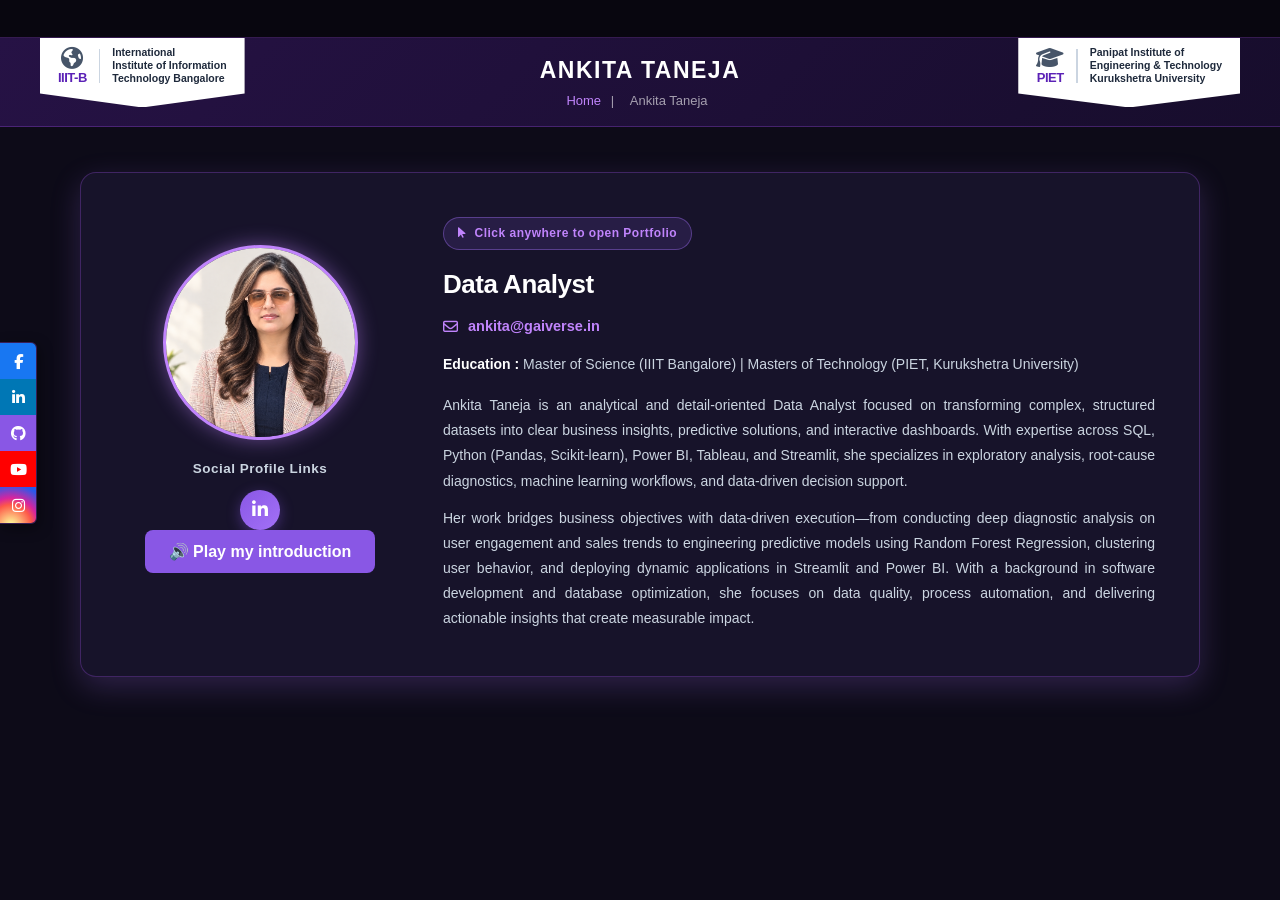
==== index.html @ 550241af "Add favicon link to index.html" ====
<!DOCTYPE html>
<html lang="en">
<head>
  <meta charset="UTF-8">
  <meta name="viewport" content="width=device-width, initial-scale=1.0">
  <title>Ankita Taneja | Student Profile</title>
  
  <!-- Font Awesome Icons -->
  <link rel="stylesheet" href="https://cdnjs.cloudflare.com/ajax/libs/font-awesome/6.5.0/css/all.min.css">
  <link rel="icon" type="image/png" href="logo.png">
  <style>
    /* ==========================================================================
       01. Global Variables & Color Palette (Deep Purple & White Theme)
       ========================================================================== */
    :root {
      /* Background Layers */
      --bg-primary: #0d0b18;          /* Page body background */
      --bg-surface: #17132a;          /* Main card container background */
      --bg-surface-elevated: #231b40; /* Raised elements / image wrapper */

      /* Accent & Brand Colors */
      --purple-brand: #8957e5;        /* Primary purple (GitHub / Buttons) */
      --purple-light: #a371f7;        /* Hover & active state glow */
      --purple-neon: #c084fc;         /* Highlights, badges, email icon */
      --purple-glow: rgba(163, 113, 247, 0.22);

      /* Typography & Borders */
      --text-main: #ffffff;           /* Primary text */
      --text-muted: #cbd5e1;          /* Subtitles, meta info, body bio */
      --border-purple: rgba(168, 85, 247, 0.28); /* Thin accent borders */
      --gold: #f5b324;                /* Accent highlight */
    }

    /* ==========================================================================
       02. Reset & Base Typography
       ========================================================================== */
    * {
      box-sizing: border-box;
      margin: 0;
      padding: 0;
      font-family: -apple-system, BlinkMacSystemFont, "Segoe UI", Roboto, Oxygen, Ubuntu, Cantarell, "Open Sans", sans-serif;
    }

    
    body {
      background-color: var(--bg-primary);
      color: var(--text-main);
      line-height: 1.6;
      overflow-x: hidden;
      cursor: pointer;
      min-height: 100vh;
      display: flex;
      flex-direction: column;
    }

    /* ==========================================================================
       03. Sticky Left Social Media Sidebar (Clean Square Alignment)
       ========================================================================== */
    .sticky-social-bar {
      position: fixed;
      left: 0;
      top: 38%;
      display: flex;
      flex-direction: column;
      z-index: 1000;
      border-radius: 0 6px 6px 0;
      overflow: hidden;
      box-shadow: 2px 4px 14px rgba(0, 0, 0, 0.45);
      border: 1px solid var(--border-purple);
      border-left: none;
    }

    /* Uniform square tile dimensions for all sidebar links */
    .sticky-social-bar a {
      width: 36px;
      height: 36px;
      display: flex;
      align-items: center;
      justify-content: center;
      color: #ffffff;
      text-decoration: none;
      font-size: 15px;
      border-radius: 0;               /* Ensures sharp, flush stacked alignment */
      transition: width 0.2s ease, padding-left 0.2s ease, background-color 0.2s ease;
    }

    /* Hover effect: Expand button towards the right */
    .sticky-social-bar a:hover {
      padding-left: 6px;
      width: 44px;
    }

    /* Platform-specific brand tile colors */
    .social-fb { background-color: #1877f2; }
    .social-li { background-color: #0077b5; }
    .social-gi { background-color: var(--purple-brand); }
    .social-yt { background-color: #ff0000; }
    .social-ig { background: radial-gradient(circle at 30% 107%, #fdf497 0%, #fdf497 5%, #fd5949 45%, #d6249f 60%, #285aeb 90%); }

    /* ==========================================================================
       04. Top Header & Hero Banner Section
       ========================================================================== */
    header {
      background-color: #08060f;
      width: 100%;
      height: 38px;
      border-bottom: 1px solid var(--border-purple);
    }

    .hero-banner {
      background: linear-gradient(135deg, #261245, #170d2c);
      color: #ffffff;
      position: relative;
      min-height: 85px;
      display: flex;
      align-items: center;
      justify-content: center;
      padding: 14px 20px;
      border-bottom: 1px solid var(--border-purple);
    }

    /* Top Left/Right Institutional Shield Badges */
    .logo-badge-container {
      position: absolute;
      top: 0;
      background-color: #ffffff;
      padding: 8px 18px 22px;
      display: flex;
      align-items: center;
      gap: 12px;
      z-index: 10;
      clip-path: polygon(0 0, 100% 0, 100% calc(100% - 14px), 50% 100%, 0 calc(100% - 14px));
      box-shadow: 0 6px 14px rgba(0, 0, 0, 0.35);
    }

    .logo-left-badge  { left: 40px; }
    .logo-right-badge { right: 40px; }

    .logo-graphic-col {
      display: flex;
      flex-direction: column;
      align-items: center;
      gap: 2px;
    }

    .logo-graphic-col i {
      font-size: 22px;
      color: #475569;
    }

    .logo-graphic-col .badge-code-text {
      font-size: 13px;
      font-weight: 900;
      color: #5b21b6;
      letter-spacing: -0.5px;
      line-height: 1;
      text-transform: uppercase;
    }

    .logo-divider-line {
      width: 1.5px;
      height: 34px;
      background-color: #cbd5e1;
    }

    .logo-inst-text {
      font-size: 10.5px;
      font-weight: 700;
      color: #1e293b;
      line-height: 1.25;
    }

    /* Centered Header Text & Breadcrumb Trail */
    .hero-center-content {
      text-align: center;
      z-index: 1;
    }

    .hero-banner h1 {
      font-size: 23px;
      font-weight: 800;
      letter-spacing: 1.5px;
      margin-bottom: 2px;
      text-transform: uppercase;
      color: #ffffff;
    }

    .breadcrumbs {
      color: var(--purple-neon);
      font-size: 13px;
      font-weight: 500;
    }

    .breadcrumbs a {
      color: var(--purple-neon);
      text-decoration: none;
    }

    .breadcrumbs a:hover {
      text-decoration: underline;
    }

    .breadcrumbs span {
      margin: 0 6px;
      color: rgba(255, 255, 255, 0.6);
    }

    /* ==========================================================================
       05. Main Directory Profile Card
       ========================================================================== */
    .profile-container {
      max-width: 1120px;
      width: 92%;
      margin: 45px auto 60px;
      padding: 44px;
      background: var(--bg-surface);
      border: 1px solid var(--border-purple);
      border-radius: 16px;
      box-shadow: 0 10px 30px var(--purple-glow);
      display: grid;
      grid-template-columns: 270px 1fr;
      gap: 48px;
      align-items: center;
      transition: transform 0.25s ease, border-color 0.25s ease, box-shadow 0.25s ease;
    }

    .profile-container:hover {
      transform: translateY(-3px);
      border-color: var(--purple-light);
      box-shadow: 0 16px 36px rgba(163, 113, 247, 0.35);
    }

    /* Interactive Instruction Badge */
    .portfolio-badge {
      display: inline-flex;
      align-items: center;
      gap: 8px;
      background: rgba(137, 87, 229, 0.15);
      border: 1px solid rgba(163, 113, 247, 0.4);
      color: var(--purple-neon);
      padding: 6px 14px;
      border-radius: 20px;
      font-size: 12px;
      font-weight: 700;
      margin-bottom: 14px;
      letter-spacing: 0.5px;
      width: fit-content;
    }

    /* Left Sidebar: Photo & LinkedIn Button */
    .profile-sidebar {
      display: flex;
      flex-direction: column;
      align-items: center;
      justify-content: center;
      text-align: center;
    }

    .avatar-wrapper {
      width: 195px;
      height: 195px;
      border-radius: 50%;
      border: 3.5px solid var(--purple-neon);
      box-shadow: 0 0 20px rgba(192, 132, 252, 0.45);
      overflow: hidden;
      margin-bottom: 18px;
      display: flex;
      align-items: center;
      justify-content: center;
      background-color: var(--bg-surface-elevated);
    }

    .profile-avatar-img {
      width: 100%;
      height: 100%;
      object-fit: cover;
      object-position: center 18%;
      display: block;
    }

    .social-links-heading {
      font-size: 13.5px;
      font-weight: 700;
      color: var(--text-muted);
      margin-bottom: 10px;
      letter-spacing: 0.5px;
    }

    .profile-social-icons {
      display: flex;
      gap: 12px;
    }

    .profile-social-icons a {
      width: 40px;
      height: 40px;
      border-radius: 50%;
      background: linear-gradient(135deg, var(--purple-brand), var(--purple-light));
      color: #ffffff;
      display: inline-flex;
      align-items: center;
      justify-content: center;
      text-decoration: none;
      font-size: 18px;
      font-weight: 700;
      box-shadow: 0 4px 14px rgba(137, 87, 229, 0.4);
      transition: transform 0.2s ease, box-shadow 0.2s ease;
    }

    .profile-social-icons a:hover {
      transform: translateY(-2px) scale(1.08);
      box-shadow: 0 6px 20px rgba(163, 113, 247, 0.6);
      color: #ffffff;
    }

    /* Right Column: Bio & Credentials Details */
    .profile-details {
      display: flex;
      flex-direction: column;
      justify-content: center;
    }

    .profile-details h2 {
      font-size: 26px;
      font-weight: 800;
      color: #ffffff;
      margin-bottom: 10px;
      letter-spacing: -0.5px;
    }

    .email-line {
      display: flex;
      align-items: center;
      gap: 10px;
      margin-bottom: 14px;
      font-size: 14.5px;
      font-weight: 600;
      color: var(--purple-neon);
    }

    .email-line i {
      color: var(--purple-neon);
      font-size: 15px;
    }

    .meta-field {
      margin-bottom: 18px;
      font-size: 14px;
      color: var(--text-muted);
    }

    .meta-field strong {
      color: #ffffff;
      font-weight: 700;
    }

    .bio-text {
      font-size: 14px;
      color: var(--text-muted);
      line-height: 1.8;
      text-align: justify;
    }

    .bio-text p {
      margin-bottom: 12px;
    }

    .bio-text p:last-child {
      margin-bottom: 0;
    }

    /* ==========================================================================
       06. Responsive Media Queries
       ========================================================================== */
    @media (max-width: 992px) {
      .logo-badge-container {
        position: static;
        clip-path: none;
        border-radius: 6px;
        margin: 6px 0;
      }
      .hero-banner {
        flex-direction: column;
        gap: 12px;
        padding: 20px;
      }
      .profile-container {
        grid-template-columns: 1fr;
        padding: 30px 24px;
        text-align: center;
      }
      .profile-details {
        align-items: center;
      }
      .email-line {
        justify-content: center;
      }
      .bio-text {
        text-align: left;
      }
    }

    
#playIntro {
  display: block;
  margin: 0 auto 30px;
  padding: 12px 24px;
  background: #8957e5;
  color: white;
  border: none;
  border-radius: 8px;
  font-size: 16px;
  font-weight: 600;
  cursor: pointer;
}

#playIntro:hover {
  background: #a371f7;
}

  </style>
</head>
<body>

  <!-- ========================================================================
       01. Floating Social Media Bar (Left)
       ======================================================================== -->
  <aside class="sticky-social-bar" aria-label="Social Profiles Bar">
    <!-- Facebook -->
    <a href="https://www.facebook.com/profile.php?id=61593872163266" target="_blank" rel="noopener noreferrer" class="social-fb" title="Facebook">
      <i class="fab fa-facebook-f"></i>
    </a>
    
    <!-- LinkedIn -->
    <a href="https://www.linkedin.com/in/ankita-t-390613396/" target="_blank" rel="noopener noreferrer" class="social-li" title="LinkedIn">
      <i class="fab fa-linkedin-in"></i>
    </a>
    
    <!-- GitHub (Now aligned with matching square dimensions) -->
    <a href="https://github.com/Ankitatan" target="_blank" rel="noopener noreferrer" class="social-gi" title="GitHub" aria-label="GitHub Profile">
      <i class="fab fa-github"></i>
    </a>
    
    <!-- YouTube -->
    <a href="https://www.youtube.com/@AnkitaTaneja10" target="_blank" rel="noopener noreferrer" class="social-yt" title="YouTube">
      <i class="fab fa-youtube"></i>
    </a>
    
    <!-- Instagram -->
    <a href="https://www.instagram.com/ankita_taneja_10/" target="_blank" rel="noopener noreferrer" class="social-ig" title="Instagram">
      <i class="fab fa-instagram"></i>
    </a>
  </aside>

  <!-- Top Dark Accent Strip -->
  <header></header>

  <!-- ========================================================================
       02. Header Hero Banner
       ======================================================================== -->
  <section class="hero-banner">
    
    <!-- Left Shield: IIIT Bangalore -->
    <div class="logo-badge-container logo-left-badge">
      <div class="logo-graphic-col">
        <i class="fa-solid fa-earth-americas"></i>
        <span class="badge-code-text">iiit-b</span>
      </div>
      <div class="logo-divider-line"></div>
      <span class="logo-inst-text">International<br>Institute of Information<br>Technology Bangalore</span>
    </div>

    <!-- Centered Profile Name & Breadcrumbs -->
    <div class="hero-center-content">
      <h1>ANKITA TANEJA</h1>
      <div class="breadcrumbs">
        <a href="#">Home</a>
        <span>|</span>
        <span>Ankita Taneja</span>
      </div>
    </div>

    <!-- Right Shield: PIET -->
    <div class="logo-badge-container logo-right-badge">
      <div class="logo-graphic-col">
        <i class="fa-solid fa-graduation-cap"></i>
        <span class="badge-code-text">piet</span>
      </div>
      <div class="logo-divider-line"></div>
      <span class="logo-inst-text">Panipat Institute of<br>Engineering & Technology<br>Kurukshetra University</span>
    </div>

  </section>

  <!-- ========================================================================
       03. Main Profile Directory Card
       ======================================================================== -->
  <main class="profile-container" title="Click anywhere to open full portfolio">
    
    <!-- Left Column: Portrait & LinkedIn Link -->
    <section class="profile-sidebar">
      <div class="avatar-wrapper">
        <img src="assets/W.png" 
             alt="Ankita Taneja" 
             class="profile-avatar-img"
             onerror="this.onerror=null; this.src='assets/ankita-portrait.png';">
      </div>
      <p class="social-links-heading">Social Profile Links</p>
      <div class="profile-social-icons">
        <a href="https://www.linkedin.com/in/ankita-t-390613396/" target="_blank" rel="noopener noreferrer" title="LinkedIn">
          <i class="fab fa-linkedin-in"></i>
        </a>
      </div>

      
<!-- Introduction Audio -->
<audio id="introAudio" preload="auto">
  <source src="./Hi%20I%20m%20Ankita%20Taneja.m4a" type="audio/mp4">
  Your browser does not support audio.
</audio>

<button id="playIntro" type="button">
  🔊 Play my introduction
</button>

<script>
  const audio = document.getElementById("introAudio");
  const playButton = document.getElementById("playIntro");

  playButton.addEventListener("click", async (event) => {
    event.preventDefault();
    event.stopPropagation();

    if (audio.paused) {
      try {
        await audio.play();
        playButton.textContent = "⏹ Stop my introduction";
      } catch (error) {
        console.error("Audio playback failed:", error);
        playButton.textContent = "⚠️ Could not play audio";
      }
    } else {
      audio.pause();
      audio.currentTime = 0;
      playButton.textContent = "🔊 Play my introduction";
    }
  });

  audio.addEventListener("ended", () => {
    playButton.textContent = "🔊 Play my introduction";
  });
</script>
      
    </section>

    <!-- Right Column: Professional Details & Bio -->
    <section class="profile-details">
      <span class="portfolio-badge">
        <i class="fa-solid fa-arrow-pointer"></i> Click anywhere to open Portfolio
      </span>
      <h2>Data Analyst</h2>
      
      <div class="email-line">
        <i class="fa-regular fa-envelope"></i>
        <span>ankita@gaiverse.in</span>
      </div>

      <div class="meta-field">
        <strong>Education :</strong> Master of Science (IIIT Bangalore) | Masters of Technology (PIET, Kurukshetra University)
      </div>

      <div class="bio-text">
        <p>
          Ankita Taneja is an analytical and detail-oriented Data Analyst focused on transforming complex, structured datasets into clear business insights, predictive solutions, and interactive dashboards. With expertise across SQL, Python (Pandas, Scikit-learn), Power BI, Tableau, and Streamlit, she specializes in exploratory analysis, root-cause diagnostics, machine learning workflows, and data-driven decision support.
        </p>
        <p>
          Her work bridges business objectives with data-driven execution—from conducting deep diagnostic analysis on user engagement and sales trends to engineering predictive models using Random Forest Regression, clustering user behavior, and deploying dynamic applications in Streamlit and Power BI. With a background in software development and database optimization, she focuses on data quality, process automation, and delivering actionable insights that create measurable impact.
        </p>
      </div>
    </section>

  </main>

  <!-- ========================================================================
       04. Full-Page Click Redirect
       ======================================================================== -->
  
<script>
  document.addEventListener("click", function (event) {
    if (event.target.closest("a, button, audio")) {
      return;
    }

    window.location.href = "mainpage.html";
  });
</script>



</body>
</html>
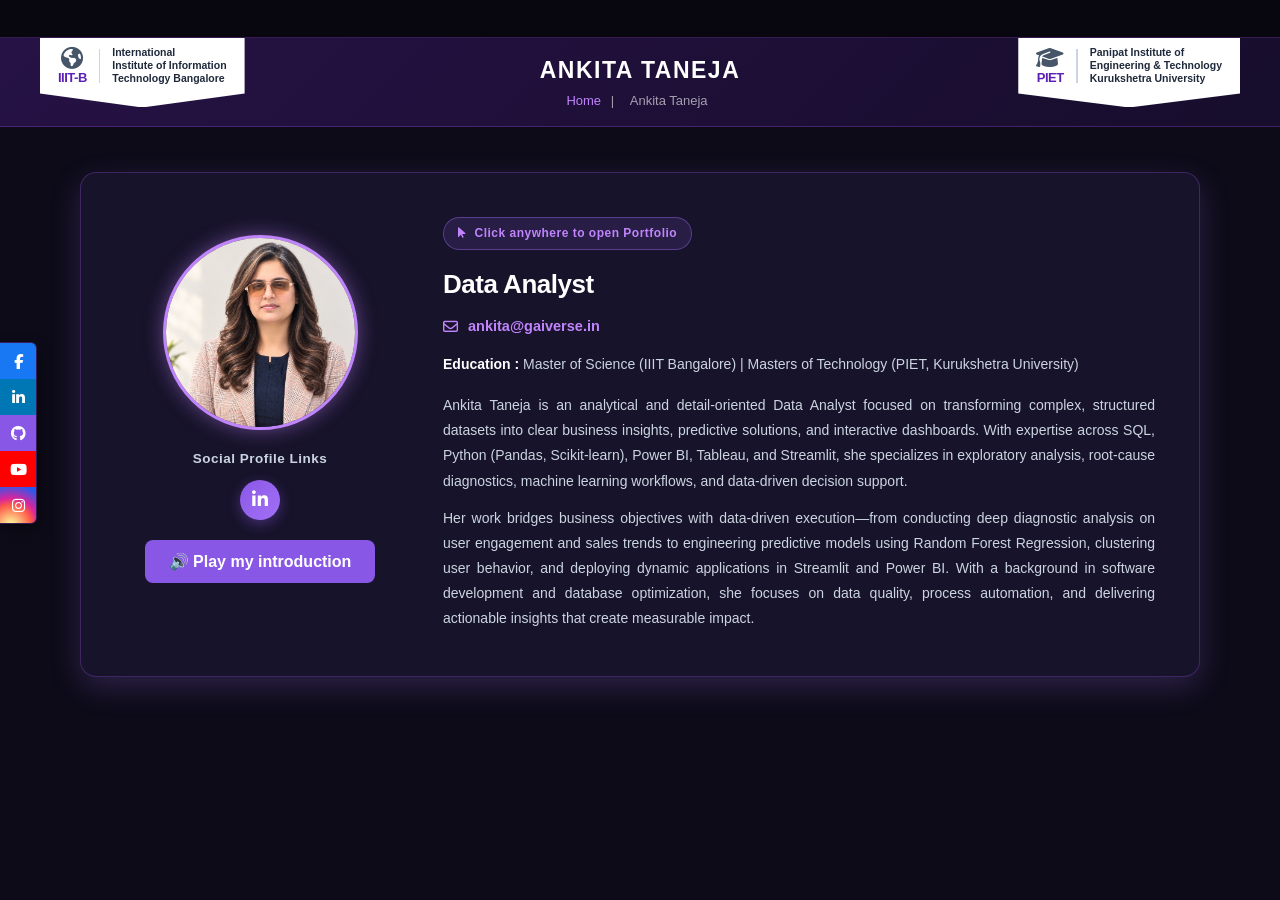
==== commit d051bc7c: "Update index.html" ====
--- a/index.html
+++ b/index.html
@@ -7,8 +7,8 @@
   
   <!-- Font Awesome Icons -->
   <link rel="stylesheet" href="https://cdnjs.cloudflare.com/ajax/libs/font-awesome/6.5.0/css/all.min.css">
-  <link rel="icon" type="image/png" href="logo.png">
-  <style>
+  <link rel="icon" type="image/png" href="assets/logo1.png">
+  <link rel="apple-touch-icon" href="assets/logo1.png">  <style>
     /* ==========================================================================
        01. Global Variables & Color Palette (Deep Purple & White Theme)
        ========================================================================== */
@@ -400,10 +400,9 @@
       }
     }
 
-    
 #playIntro {
   display: block;
-  margin: 0 auto 30px;
+  margin: 20px auto 30px; /* Adds 20px gap above */
   padding: 12px 24px;
   background: #8957e5;
   color: white;
@@ -417,7 +416,6 @@
 #playIntro:hover {
   background: #a371f7;
 }
-
   </style>
 </head>
 <body>
@@ -511,6 +509,7 @@
           <i class="fab fa-linkedin-in"></i>
         </a>
       </div>
+      <div>
 
       
 <!-- Introduction Audio -->
@@ -550,7 +549,7 @@
     playButton.textContent = "🔊 Play my introduction";
   });
 </script>
-      
+      </div>
     </section>
 
     <!-- Right Column: Professional Details & Bio -->
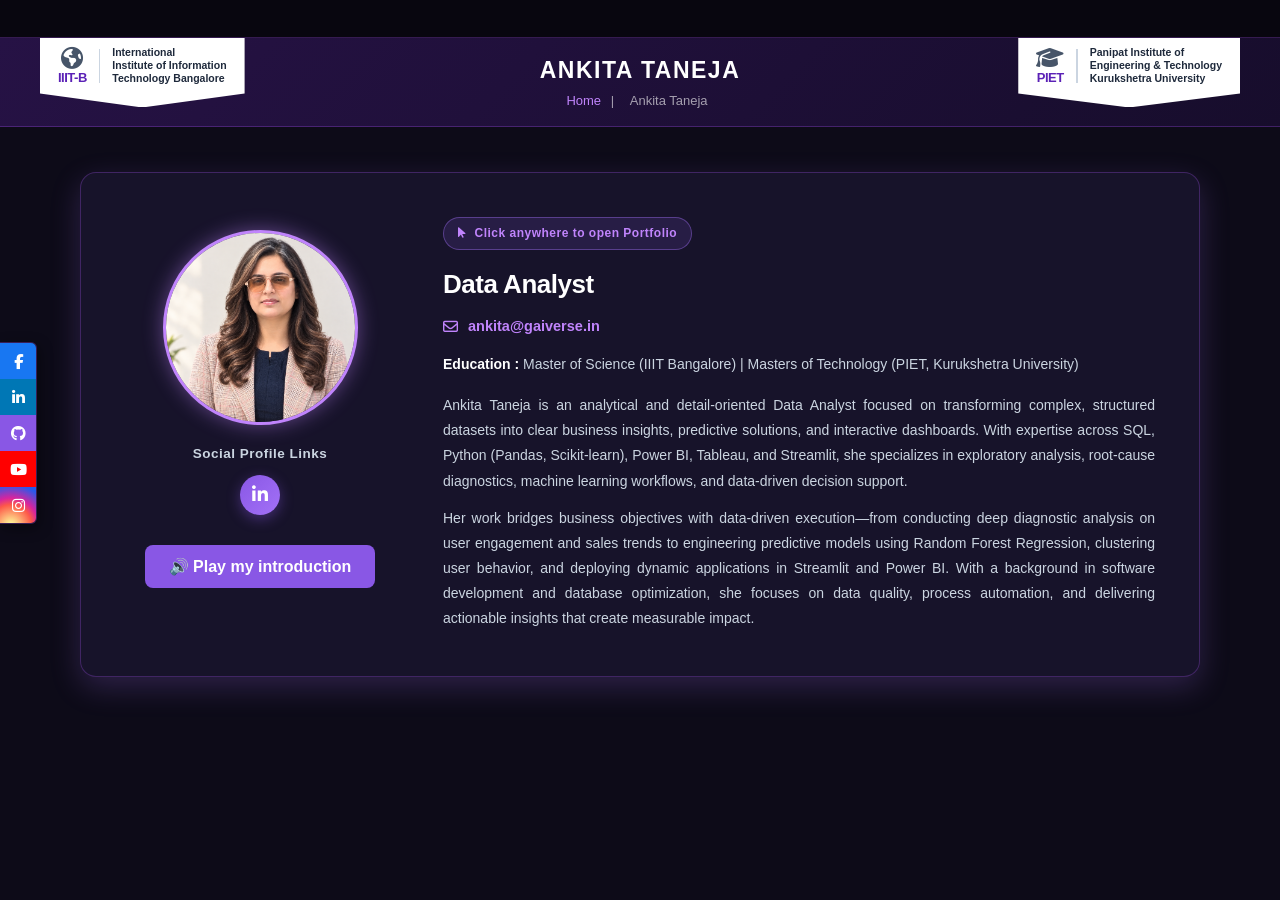
==== commit f58b438e: "Update index.html" ====
--- a/index.html
+++ b/index.html
@@ -7,8 +7,8 @@
   
   <!-- Font Awesome Icons -->
   <link rel="stylesheet" href="https://cdnjs.cloudflare.com/ajax/libs/font-awesome/6.5.0/css/all.min.css">
-  <link rel="icon" type="image/png" href="assets/logo1.png">
-  <link rel="apple-touch-icon" href="assets/logo1.png">  <style>
+  <link rel="icon" type="image/png" href="./assets/logo1.png">
+  <link rel="apple-touch-icon" href="./assets/logo1.png">  <style>
     /* ==========================================================================
        01. Global Variables & Color Palette (Deep Purple & White Theme)
        ========================================================================== */
@@ -402,7 +402,7 @@
 
 #playIntro {
   display: block;
-  margin: 20px auto 30px; /* Adds 20px gap above */
+  margin: 30px auto 30px;
   padding: 12px 24px;
   background: #8957e5;
   color: white;
@@ -514,7 +514,7 @@
       
 <!-- Introduction Audio -->
 <audio id="introAudio" preload="auto">
-  <source src="./Hi%20I%20m%20Ankita%20Taneja.m4a" type="audio/mp4">
+  <source src="./audio.m4a" type="audio/mp4">
   Your browser does not support audio.
 </audio>
 
